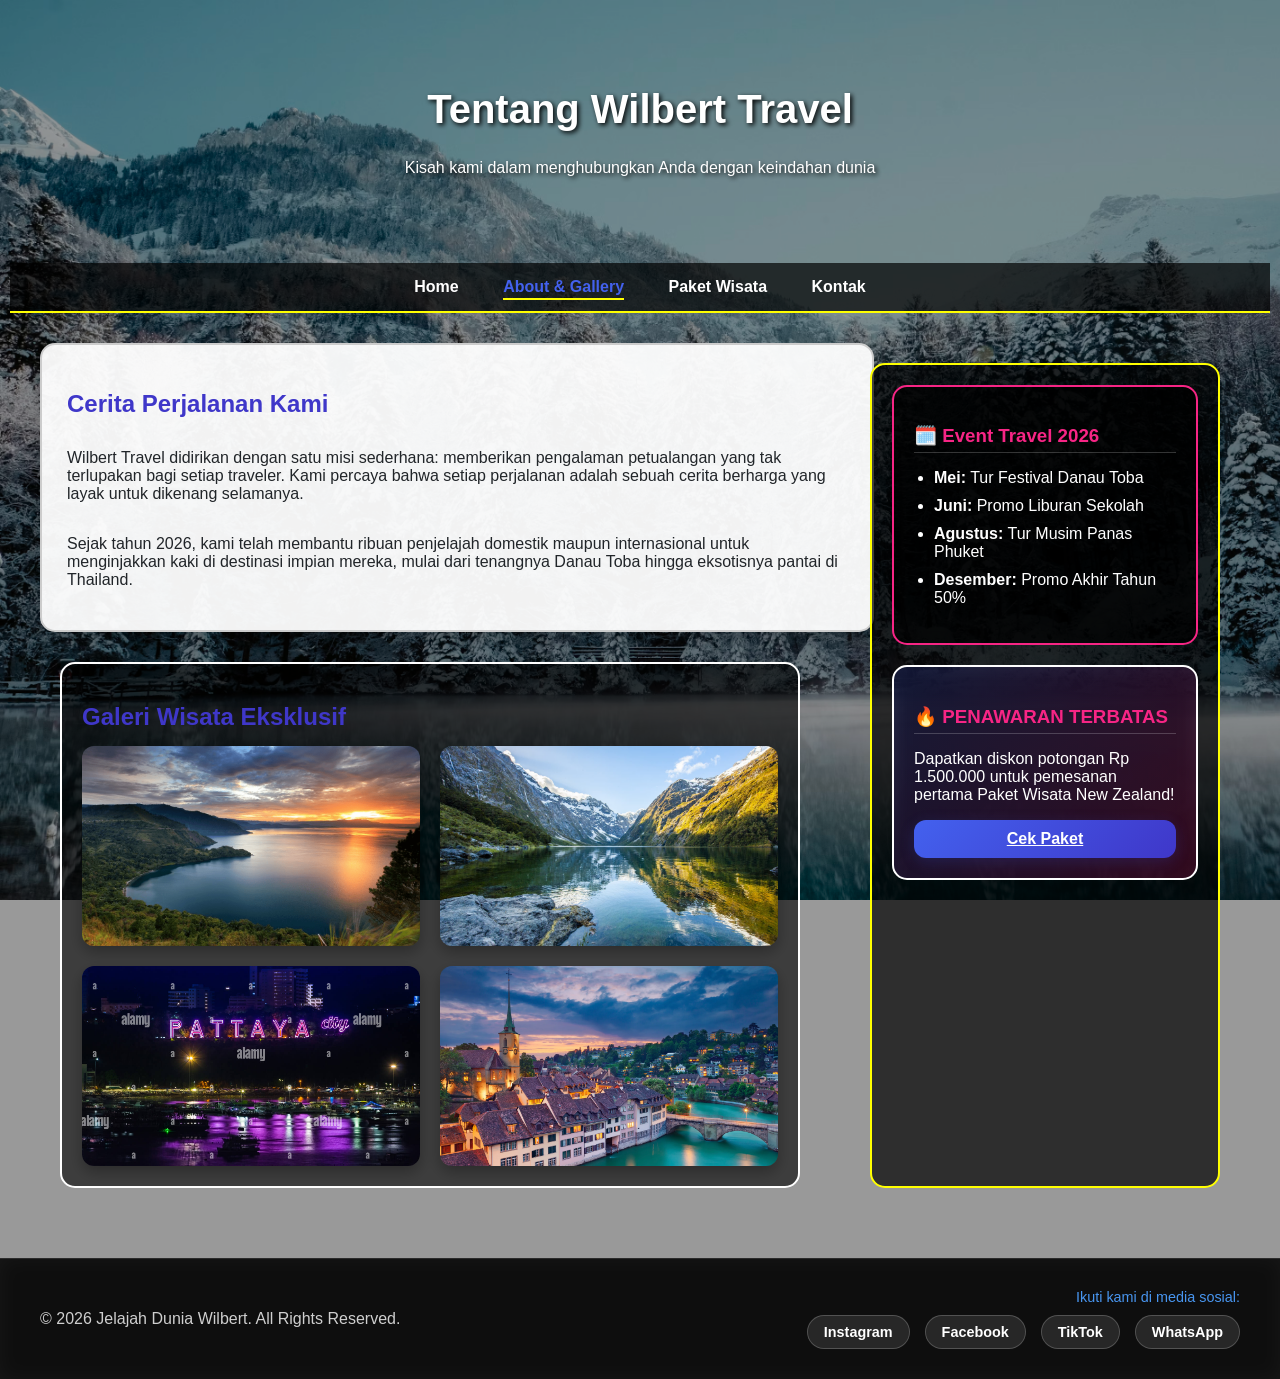
==== about.html @ 25705575 "upload project web" ====
<!DOCTYPE html>
<html lang="id">
<head>
    <meta charset="UTF-8">
    <meta name="viewport" content="width=device-width, initial-scale=1.0">
    <title>About Us & Gallery - Wilbert Travel</title>
    <link rel="stylesheet" href="css/style 1.css">
    <link rel="icon" href="img/854878.jpg">
</head>

<body class="bg-about">

    <header>
        <h1>Tentang Wilbert Travel</h1>
        <p>Kisah kami dalam menghubungkan Anda dengan keindahan dunia</p>
    </header>

    <nav>
        <a href="index.html">Home</a> 
        <a href="about.html" class="active">About & Gallery</a> 
        <a href="paket.html">Paket Wisata</a>
        <a href="kontak.html">Kontak</a>
    </nav>

    <div class="about-wrapper">
        
        <main class="about-main">
            <article class="story-section">
                <h2>Cerita Perjalanan Kami</h2>
                <p>Wilbert Travel didirikan dengan satu misi sederhana: memberikan pengalaman petualangan yang tak terlupakan bagi setiap traveler. Kami percaya bahwa setiap perjalanan adalah sebuah cerita berharga yang layak untuk dikenang selamanya.</p>
                <p>Sejak tahun 2026, kami telah membantu ribuan penjelajah domestik maupun internasional untuk menginjakkan kaki di destinasi impian mereka, mulai dari tenangnya Danau Toba hingga eksotisnya pantai di Thailand.</p>
            </article>

            <section class="gallery-section">
                <h2>Galeri Wisata Eksklusif</h2>
                <div class="gallery-grid">
                    <div class="gallery-item">
                        <img src="img/danau-toba.webp" alt="Danau Toba">
                        <div class="gallery-overlay"><span>Danau Toba</span></div>
                    </div>
                    <div class="gallery-item">
                        <img src="img/new zealand.jfif" alt="New Zealand">
                        <div class="gallery-overlay"><span>Queenstown</span></div>
                    </div>
                    <div class="gallery-item">
                        <img src="img/pattaya beach.jpg" alt="Pattaya Beach">
                        <div class="gallery-overlay"><span>Pattaya Beach</span></div>
                    </div>
                    <div class="gallery-item">
                        <img src="img/galery1.webp" alt="galery1">
                        <div class="gallery-overlay"><span>Galery1</span></div>
                    </div>
                </div>
            </section>
        </main>

        <aside class="about-sidebar">
            <div class="sidebar-box info-box">
                <h3>🗓️ Event Travel 2026</h3>
                <ul>
                    <li><strong>Mei:</strong> Tur Festival Danau Toba</li>
                    <li><strong>Juni:</strong> Promo Liburan Sekolah</li>
                    <li><strong>Agustus:</strong> Tur Musim Panas Phuket</li>
                    <li><strong>Desember:</strong> Promo Akhir Tahun 50%</li>
                </ul>
            </div>

            <div class="sidebar-box promo-box">
                <h3>🔥 PENAWARAN TERBATAS</h3>
                <p>Dapatkan diskon potongan Rp 1.500.000 untuk pemesanan pertama Paket Wisata New Zealand!</p>
                <a href="paket.html" class="buy-btn" style="text-align: center; display: block;">Cek Paket</a>
            </div>
        </aside>

    </div>

    <button id="scrollToTop" class="scroll-btn">↑</button>

    <footer class="main-footer">
        <div class="footer-content">
            <div class="footer-left">
                <p>© 2026 Jelajah Dunia Wilbert. All Rights Reserved.</p>
            </div>
            
            <div class="footer-right">
                <span>Ikuti kami di media sosial:</span>
                <div class="social-links">
                    <a href="https://instagram.com" target="_blank" class="social-item">Instagram</a>
                    <a href="https://facebook.com" target="_blank" class="social-item">Facebook</a>
                    <a href="https://tiktok.com" target="_blank" class="social-item">TikTok</a>
                    <a href="https://wa.me/628123456789" target="_blank" class="social-item">WhatsApp</a>
                </div>
            </div>
        </div>
    </footer>

    <script>
        document.addEventListener("DOMContentLoaded", () => {
            const links = document.querySelectorAll("nav a");
            const currentUrl = window.location.pathname.split('/').pop();

            links.forEach(link => {
                const linkPage = link.getAttribute("href");
                if (currentUrl === linkPage || (currentUrl === "" && linkPage === "index.html")) {
                    link.classList.add("active");
                } else {
                    link.classList.remove("active");
                }

                link.addEventListener("click", function (e) {
                    if (this.getAttribute("href") && !this.getAttribute("href").startsWith("#")) {
                        e.preventDefault();
                        const targetUrl = this.href;
                        document.body.classList.add("fade-out");
                        setTimeout(() => { window.location.href = targetUrl; }, 400);
                    }
                });
            });

            const scrollBtn = document.getElementById("scrollToTop");

            window.addEventListener("scroll", () => {
                if (window.pageYOffset > 300) {
                    scrollBtn.classList.add("show");
                } else {
                    scrollBtn.classList.remove("show");
                }
            });

            scrollBtn.addEventListener("click", () => {
                window.scrollTo({ top: 0, behavior: "smooth" });
            });
        });
    </script>

</body>
</html>
---- css/style 1.css ----
html {
    scroll-behavior: smooth;
}

body {
    font-family: 'Poppins', sans-serif;
    margin: 0;
    background-size: cover;
    background-attachment: fixed;
    color: white;
}

body::before {
    content: "";
    position: fixed;
    top: 0;
    left: 0;
    width: 100%;
    height: 100%;
    background: rgba(0, 0, 0, 0.4);
    z-index: -1;
}

header {
    text-align: center;
    padding: 60px 20px;
    text-shadow: 2px 2px 5px black;
}

h1 {
    font-size: 40px;
    font-weight: bold;
}

.btn {
    background: yellow;
    color: black;
    padding: 12px 25px;
    border-radius: 25px;
    text-decoration: none;
    font-weight: bold;
    display: inline-block;
    margin-top: 20px;
    border: 2px solid black;
    transition: 0.3s;
}

.btn:hover {
    background: orange;
    transform: scale(1.1);
}

nav {
    background-color: rgba(0, 0, 0, 0.7);
    padding: 15px;
    margin: 10px;
    text-align: center;
    position: sticky;
    top: 0;
    border-bottom: 2px solid yellow;
}

nav a {
    color: white;
    margin: 0 20px;
    text-decoration: none;
    font-weight: bold;
    position: relative;
    transition: color 0.3s ease;
}

nav a:hover, nav a.active {
    color: #4361ee !important;
}

nav a::after {
    content: "";
    position: absolute;
    width: 0%;
    height: 3px; 
    background: #f72585; 
    left: 0;
    bottom: -5px; 
    transition: width 0.3s ease; 
}

nav a:hover::after, nav a.active::after {
    width: 100%;
}

main {
    padding: 30px;
}

h2 {
    text-align: center;
    color: yellow;
    font-weight: bold;
}

article {
    background-color: rgba(255, 255, 255, 0.95);
    color: black;
    padding: 15px;
    margin: 20px auto;
    border-radius: 15px;
    width: 80%;
    border: 2px solid #ccc;
    box-shadow: 0 8px 20px rgba(0, 0, 0, 0.3);
    transition: 0.3s;
}

article:hover {
    transform: translateY(-5px);
}

article img {
    width: 100%;
    height: 200px;
    object-fit: cover;
    border-radius: 10px;
    border: 3px solid #0077b6;
}

section {
    padding: 20px;
    margin: 20px;
    background-color: rgba(0, 0, 0, 0.6);
    border-radius: 15px;
    border: 2px solid white;
}

.media {
    text-align: center;
}

aside {
    background-color: rgba(0, 0, 0, 0.7);
    padding: 20px;
    margin: 20px;
    border-radius: 15px;
    border: 2px solid yellow;
}

footer {
    background-color: rgba(0, 0, 0, 0.8);
    text-align: center;
    padding: 20px;
    margin-top: 20px;
    border-top: 3px solid yellow;
}

.buy-btn {
    background: linear-gradient(135deg, #4361ee 0%, #3f37c9 100%);
    color: white;
    border: none;
    padding: 10px 20px;
    border-radius: 12px; 
    font-weight: 600;
    cursor: pointer;
    transition: all 0.3s ease; 
    box-shadow: 0 4px 15px rgba(67, 97, 238, 0.2);
    display: inline-block;
    margin-top: 10px;
}

.buy-btn:hover {
    background: linear-gradient(135deg, #f72585 0%, #b5179e 100%); 
    transform: translateY(-2px); 
    box-shadow: 0 6px 20px rgba(247, 37, 133, 0.3);
}

.grid-container {
    display: grid;
    grid-template-columns: repeat(auto-fit, minmax(300px, 1fr)); 
    gap: 30px; 
    padding: 20px 0;
    max-width: 1100px;
    margin: 0 auto;
}

article {
    background-color: rgba(255, 255, 255, 0.95);
    color: black;
    padding: 20px;
    margin: 0; 
    border-radius: 15px;
    width: 100%;
    border: 2px solid #ccc;
    box-shadow: 0 8px 20px rgba(0, 0, 0, 0.3);
    transition: 0.3s;
    
    display: flex;
    flex-direction: column;
    justify-content: space-between;
}

.about-wrapper {
    display: grid;
    grid-template-columns: 2fr 1fr; 
    gap: 30px;
    max-width: 1200px;
    margin: 30px auto;
    padding: 0 20px;
}

.about-main {
    padding: 0;
}

.story-section {
    background-color: rgba(255, 255, 255, 0.95);
    color: #212529;
    padding: 25px;
    border-radius: 15px;
    box-shadow: 0 8px 20px rgba(0,0,0,0.2);
    margin-bottom: 30px;
}

.story-section h2, .gallery-section h2 {
    color: #3f37c9;
    text-align: left;
    margin-bottom: 15px;
}

.gallery-grid {
    display: grid;
    grid-template-columns: repeat(auto-fit, minmax(220px, 1fr));
    gap: 20px;
}

.gallery-item {
    position: relative;
    border-radius: 12px;
    overflow: hidden;
    box-shadow: 0 6px 15px rgba(0,0,0,0.3);
}

.gallery-item img {
    width: 100%;
    height: 200px;
    object-fit: cover;
    display: block;
    transition: transform 0.4s ease;
}

.gallery-item:hover img {
    transform: scale(1.1);
}

.gallery-overlay {
    position: absolute;
    top: 0; left: 0; width: 100%; height: 100%;
    background: linear-gradient(to top, rgba(0,0,0,0.8), transparent);
    display: flex;
    align-items: flex-end;
    padding: 15px;
    opacity: 0;
    transition: opacity 0.3s ease;
}

.gallery-item:hover final-response .gallery-overlay {
    opacity: 1;
}

.gallery-overlay span {
    color: white;
    font-weight: bold;
    font-size: 1.1rem;
}

.about-sidebar {
    display: flex;
    flex-direction: column;
    gap: 20px;
}

.sidebar-box {
    background-color: rgba(0, 0, 0, 0.75);
    border: 2px solid #f72585; 
    padding: 20px;
    border-radius: 15px;
    color: white;
}

.sidebar-box h3 {
    color: #f72585;
    margin-bottom: 15px;
    border-bottom: 1px solid rgba(255,255,255,0.2);
    padding-bottom: 5px;
}

.sidebar-box ul {
    padding-left: 20px;
}

.sidebar-box li {
    margin-bottom: 10px;
}

.promo-box {
    background: linear-gradient(135deg, rgba(67, 97, 238, 0.2) 0%, rgba(247, 37, 133, 0.2) 100%);
    border: 2px solid white;
    backdrop-filter: blur(10px);
}

.contact-container {
    max-width: 600px;
    margin: 40px auto;
    padding: 0 20px;
}

.contact-card {
    background-color: rgba(255, 255, 255, 0.95);
    color: #212529;
    padding: 35px;
    border-radius: 20px;
    box-shadow: 0 10px 30px rgba(0,0,0,0.4);
}

.contact-card h2 {
    color: #4361ee;
    margin-bottom: 25px;
}

.form-group {
    margin-bottom: 20px;
}

.form-group label {
    display: block;
    font-weight: 600;
    margin-bottom: 8px;
    color: #333;
}

.form-group input, .form-group textarea {
    width: 100%;
    padding: 12px 15px;
    border: 2px solid #ccc;
    border-radius: 10px;
    font-family: inherit;
    font-size: 1fr;
    transition: all 0.3s ease;
}

.form-group input:focus, .form-group textarea:focus {
    border-color: #4361ee;
    outline: none;
    box-shadow: 0 0 10px rgba(67, 97, 238, 0.2);
}

.form-submit {
    width: 100%;
    padding: 14px;
    font-size: 1.1rem;
}

@media (max-width: 768px) {
    .about-wrapper {
        grid-template-columns: 1fr; 
    }
}

.main-footer {
    background: rgba(0, 0, 0, 0.85); 
    backdrop-filter: blur(10px);
    color: #ffffff;
    padding: 30px 20px;
    margin-top: 50px;
    border-top: 1px solid rgba(255, 255, 255, 0.1);
}

.footer-content {
    max-width: 1200px;
    margin: 0 auto;
    display: flex;
    justify-content: space-between; 
    align-items: center;
    flex-wrap: wrap; 
    gap: 20px;
}

.footer-left p {
    font-size: 1rem;
    opacity: 0.8;
    margin: 0;
}

.footer-right {
    display: flex;
    flex-direction: column;
    align-items: flex-end;
    gap: 10px;
}

.footer-right span {
    font-size: 0.9rem;
    font-weight: 500;
    color: #4895ef; 
}

.social-links {
    display: flex;
    gap: 15px; 
}

.social-item {
    color: #ffffff;
    text-decoration: none;
    font-size: 0.9rem;
    font-weight: 600;
    padding: 8px 16px;
    background: rgba(255, 255, 255, 0.1);
    border-radius: 50px; 
    border: 1px solid rgba(255, 255, 255, 0.2);
    transition: all 0.4s cubic-bezier(0.4, 0, 0.2, 1);
}

.social-item:hover {
    background: linear-gradient(135deg, #f72585 0%, #b5179e 100%); 
    color: #ffffff;
    transform: translateY(-3px); 
    box-shadow: 0 5px 15px rgba(247, 37, 133, 0.5);
}

@media (max-width: 768px) {
    .footer-content {
        flex-direction: column;
        text-align: center;
    }
    .footer-right {
        align-items: center;
    }
    .social-links {
        flex-wrap: wrap;
        justify-content: center;
    }
}

body {
    opacity: 0;
    transform: translateY(10px);
    animation: halamanMasuk 0.5s ease-out forwards;
    transition: opacity 0.4s ease-in-out, transform 0.4s ease-in-out;
}

body.fade-out {
    opacity: 0;
    transform: translateY(-10px);
}

nav a {
    position: relative;
    transition: color 0.3s ease;
}

nav a::after {
    content: '';
    position: absolute;
    width: 0;
    height: 2px;
    bottom: -5px;
    left: 0;
    background-color: yellow; 
    transition: width 0.3s ease;
}

nav a:hover::after, nav a.active::after {
    width: 100%;
}

.btn, .buy-btn, .product-card, .contact-card {
    transition: transform 0.3s cubic-bezier(0.25, 0.8, 0.25, 1), box-shadow 0.3s ease;
}

.btn:hover, .buy-btn:hover {
    transform: scale(1.05);
    box-shadow: 0 5px 15px rgba(255, 255, 0, 0.4);
}

.product-card:hover, .contact-card:hover {
    transform: translateY(-5px);
    box-shadow: 0 10px 20px rgba(0, 0, 0, 0.2);
}

@keyframes halamanMasuk {
    from {
        opacity: 0;
        transform: translateY(10px);
    }
    to {
        opacity: 1;
        transform: translateY(0);
    }
}

.scroll-btn {
    position: fixed;
    bottom: 30px;
    right: 30px;
    width: 45px;
    height: 45px;
    background-color: #f72585; 
    color: white;
    border: none;
    border-radius: 50%;
    font-size: 20px;
    font-weight: bold;
    cursor: pointer;
    box-shadow: 0 4px 10px rgba(0,0,0,0.3);
    opacity: 0; 
    visibility: hidden;
    transition: all 0.3s ease;
    z-index: 99;
}

.scroll-btn.show {
    opacity: 1;
    visibility: visible;
}

.scroll-btn:hover {
    background-color: #4361ee; 
    transform: translateY(-5px);
}

body.bg-home {
    background-image: url("../img/background.jpg"); 
}

body.bg-about {
    background-image: url("../img/snow.avif"); 
}

body.bg-kontak {
    background-image: url("../img/desert.jpg"); 
}
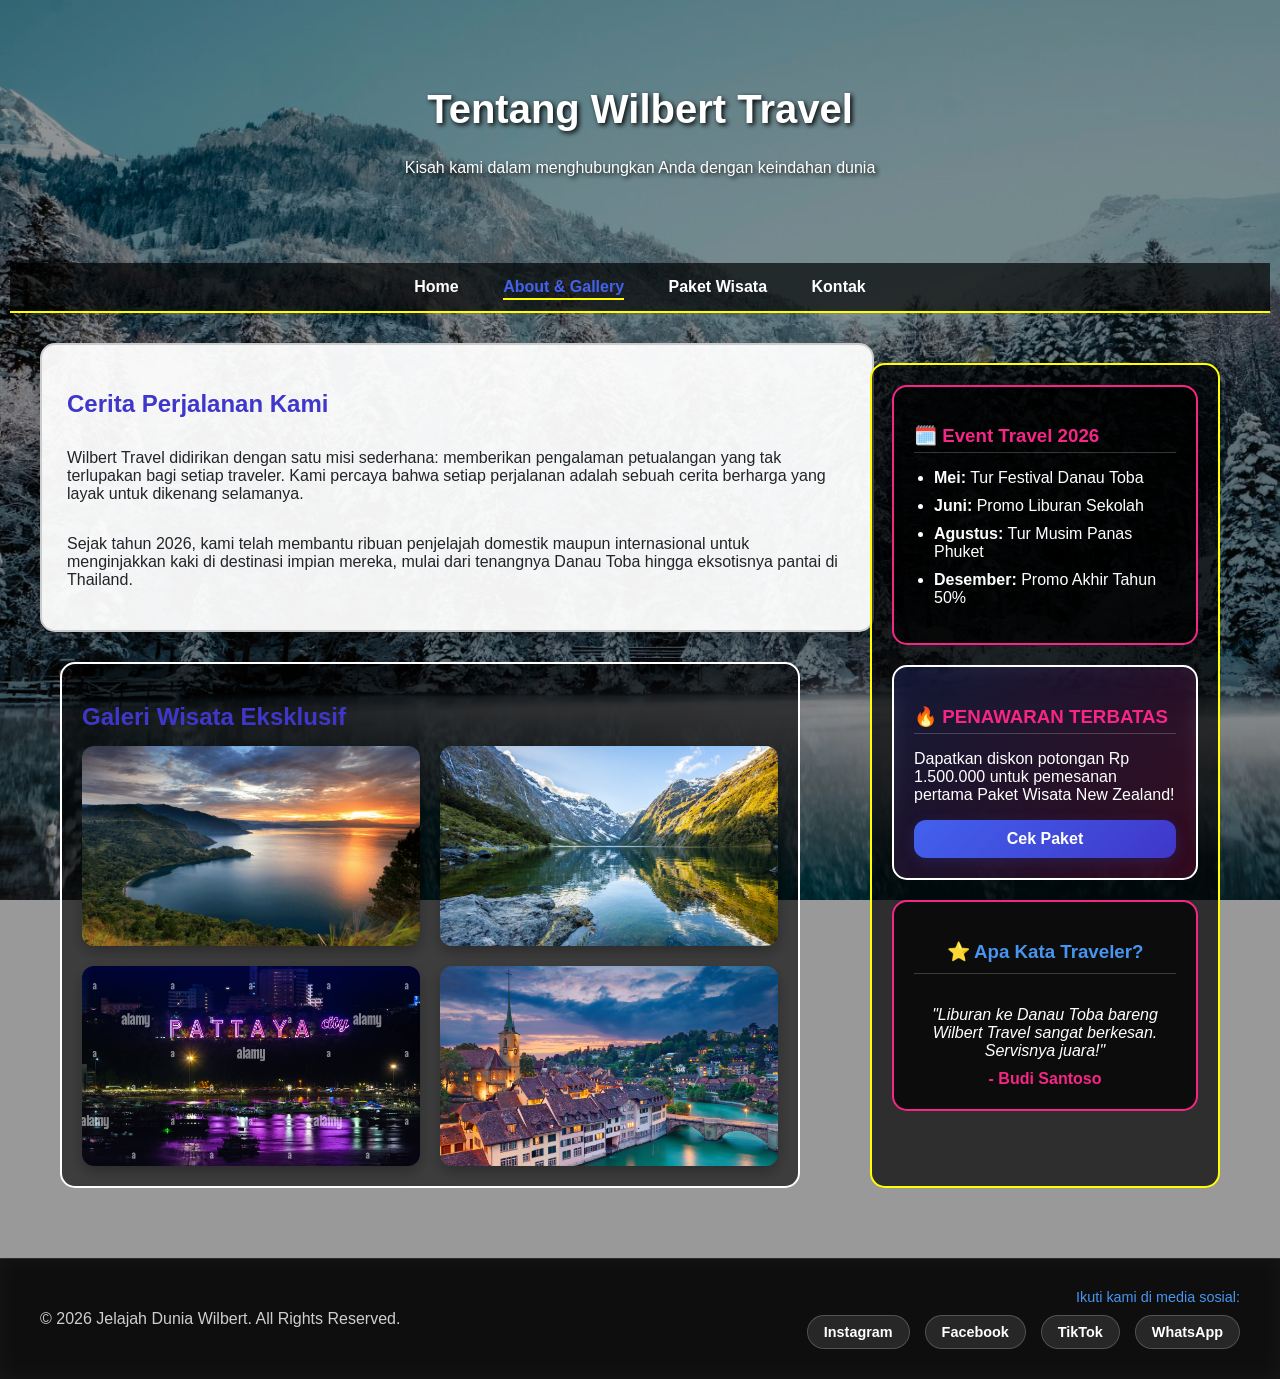
==== commit 697b113a: "Menambahkan sedikit fitur" ====
--- a/about.html
+++ b/about.html
@@ -6,6 +6,67 @@
     <title>About Us & Gallery - Wilbert Travel</title>
     <link rel="stylesheet" href="css/style 1.css">
     <link rel="icon" href="img/854878.jpg">
+    <style>
+        /* CSS Khusus untuk Lightbox Gallery (Efek Zoom Gambar) */
+        .lightbox-overlay {
+            position: fixed;
+            top: 0; left: 0; width: 100%; height: 100%;
+            background: rgba(0, 0, 0, 0.9);
+            display: none; 
+            justify-content: center;
+            align-items: center;
+            z-index: 99999;
+            opacity: 0;
+            transition: opacity 0.3s ease;
+            cursor: zoom-out;
+        }
+        .lightbox-overlay.active {
+            display: flex;
+            opacity: 1;
+        }
+        .lightbox-img {
+            max-width: 90%;
+            max-height: 90%;
+            border-radius: 10px;
+            box-shadow: 0 0 30px rgba(255,255,255,0.2);
+            border: 4px solid white;
+            transform: scale(0.8);
+            transition: transform 0.3s ease;
+        }
+        .lightbox-overlay.active .lightbox-img {
+            transform: scale(1);
+        }
+        .gallery-item {
+            cursor: zoom-in; 
+        }
+
+        /* CSS Tambahan untuk Slider Testimoni di Sidebar */
+        .review-box {
+            text-align: center;
+        }
+        .review-box h3 {
+            color: #4895ef;
+            border-bottom: 1px solid rgba(255,255,255,0.2);
+            padding-bottom: 10px;
+            margin-bottom: 15px;
+        }
+        #testimonial-slider {
+            min-height: 100px;
+            display: flex;
+            flex-direction: column;
+            justify-content: center;
+        }
+        #testi-text {
+            font-style: italic;
+            margin-bottom: 10px;
+            transition: opacity 0.5s ease;
+        }
+        #testi-author {
+            font-weight: bold;
+            color: #f72585;
+            transition: opacity 0.5s ease;
+        }
+    </style>
 </head>
 
 <body class="bg-about">
@@ -35,19 +96,19 @@
                 <h2>Galeri Wisata Eksklusif</h2>
                 <div class="gallery-grid">
                     <div class="gallery-item">
-                        <img src="img/danau-toba.webp" alt="Danau Toba">
+                        <img src="img/danau-toba.webp" alt="Danau Toba" class="zoomable">
                         <div class="gallery-overlay"><span>Danau Toba</span></div>
                     </div>
                     <div class="gallery-item">
-                        <img src="img/new zealand.jfif" alt="New Zealand">
+                        <img src="img/new zealand.jfif" alt="New Zealand" class="zoomable">
                         <div class="gallery-overlay"><span>Queenstown</span></div>
                     </div>
                     <div class="gallery-item">
-                        <img src="img/pattaya beach.jpg" alt="Pattaya Beach">
+                        <img src="img/pattaya beach.jpg" alt="Pattaya Beach" class="zoomable">
                         <div class="gallery-overlay"><span>Pattaya Beach</span></div>
                     </div>
                     <div class="gallery-item">
-                        <img src="img/galery1.webp" alt="galery1">
+                        <img src="img/galery1.webp" alt="galery1" class="zoomable">
                         <div class="gallery-overlay"><span>Galery1</span></div>
                     </div>
                 </div>
@@ -68,7 +129,16 @@
             <div class="sidebar-box promo-box">
                 <h3>🔥 PENAWARAN TERBATAS</h3>
                 <p>Dapatkan diskon potongan Rp 1.500.000 untuk pemesanan pertama Paket Wisata New Zealand!</p>
-                <a href="paket.html" class="buy-btn" style="text-align: center; display: block;">Cek Paket</a>
+                <a href="paket.html" class="buy-btn" style="text-align: center; display: block; text-decoration: none;">Cek Paket</a>
+            </div>
+
+            <!-- FITUR BARU: WIDGET TESTIMONI PELANGGAN -->
+            <div class="sidebar-box review-box">
+                <h3>⭐ Apa Kata Traveler?</h3>
+                <div id="testimonial-slider">
+                    <p id="testi-text">"Liburan ke Danau Toba bareng Wilbert Travel sangat berkesan. Servisnya juara!"</p>
+                    <span id="testi-author">- Budi Santoso</span>
+                </div>
             </div>
         </aside>
 
@@ -94,8 +164,14 @@
         </div>
     </footer>
 
+    <!-- ELEMEN KOSONG UNTUK LIGHTBOX -->
+    <div id="lightboxOverlay" class="lightbox-overlay">
+        <img id="lightboxImg" class="lightbox-img" src="">
+    </div>
+
     <script>
         document.addEventListener("DOMContentLoaded", () => {
+            // Transisi Halaman
             const links = document.querySelectorAll("nav a");
             const currentUrl = window.location.pathname.split('/').pop();
 
@@ -117,8 +193,8 @@
                 });
             });
 
+            // Scroll to Top
             const scrollBtn = document.getElementById("scrollToTop");
-
             window.addEventListener("scroll", () => {
                 if (window.pageYOffset > 300) {
                     scrollBtn.classList.add("show");
@@ -126,10 +202,59 @@
                     scrollBtn.classList.remove("show");
                 }
             });
-
             scrollBtn.addEventListener("click", () => {
                 window.scrollTo({ top: 0, behavior: "smooth" });
             });
+
+            // Lightbox Gallery
+            const images = document.querySelectorAll('.zoomable');
+            const lightboxOverlay = document.getElementById('lightboxOverlay');
+            const lightboxImg = document.getElementById('lightboxImg');
+
+            images.forEach(img => {
+                img.addEventListener('click', function() {
+                    const source = this.getAttribute('src');
+                    lightboxImg.setAttribute('src', source);
+                    lightboxOverlay.classList.add('active');
+                });
+            });
+
+            lightboxOverlay.addEventListener('click', () => {
+                lightboxOverlay.classList.remove('active');
+                setTimeout(() => {
+                    lightboxImg.setAttribute('src', '');
+                }, 300);
+            });
+
+            // --- FITUR BARU: JAVASCRIPT UNTUK SLIDER TESTIMONI ---
+            const testimonials = [
+                { text: '"Liburan ke Danau Toba bareng Wilbert Travel sangat berkesan. Servisnya juara!"', author: "- Budi Santoso" },
+                { text: '"Gak nyangka paket ke Phuket bisa semurah ini tapi fasilitas hotelnya bintang 4. Keren!"', author: "- Siti Aisyah" },
+                { text: '"Tour guide di New Zealand sangat ramah dan informatif. Bakal repeat order sih ini."', author: "- Reza Mahendra" }
+            ];
+
+            let currentIndex = 0;
+            const testiText = document.getElementById('testi-text');
+            const testiAuthor = document.getElementById('testi-author');
+
+            // Ganti testimoni setiap 4 detik (4000 ms)
+            setInterval(() => {
+                // 1. Efek Fade out
+                testiText.style.opacity = 0;
+                testiAuthor.style.opacity = 0;
+
+                // 2. Ganti teks setelah setengah detik (menunggu fade out selesai)
+                setTimeout(() => {
+                    currentIndex = (currentIndex + 1) % testimonials.length;
+                    testiText.textContent = testimonials[currentIndex].text;
+                    testiAuthor.textContent = testimonials[currentIndex].author;
+
+                    // 3. Efek Fade in kembali
+                    testiText.style.opacity = 1;
+                    testiAuthor.style.opacity = 1;
+                }, 500); 
+
+            }, 4000); 
         });
     </script>
 
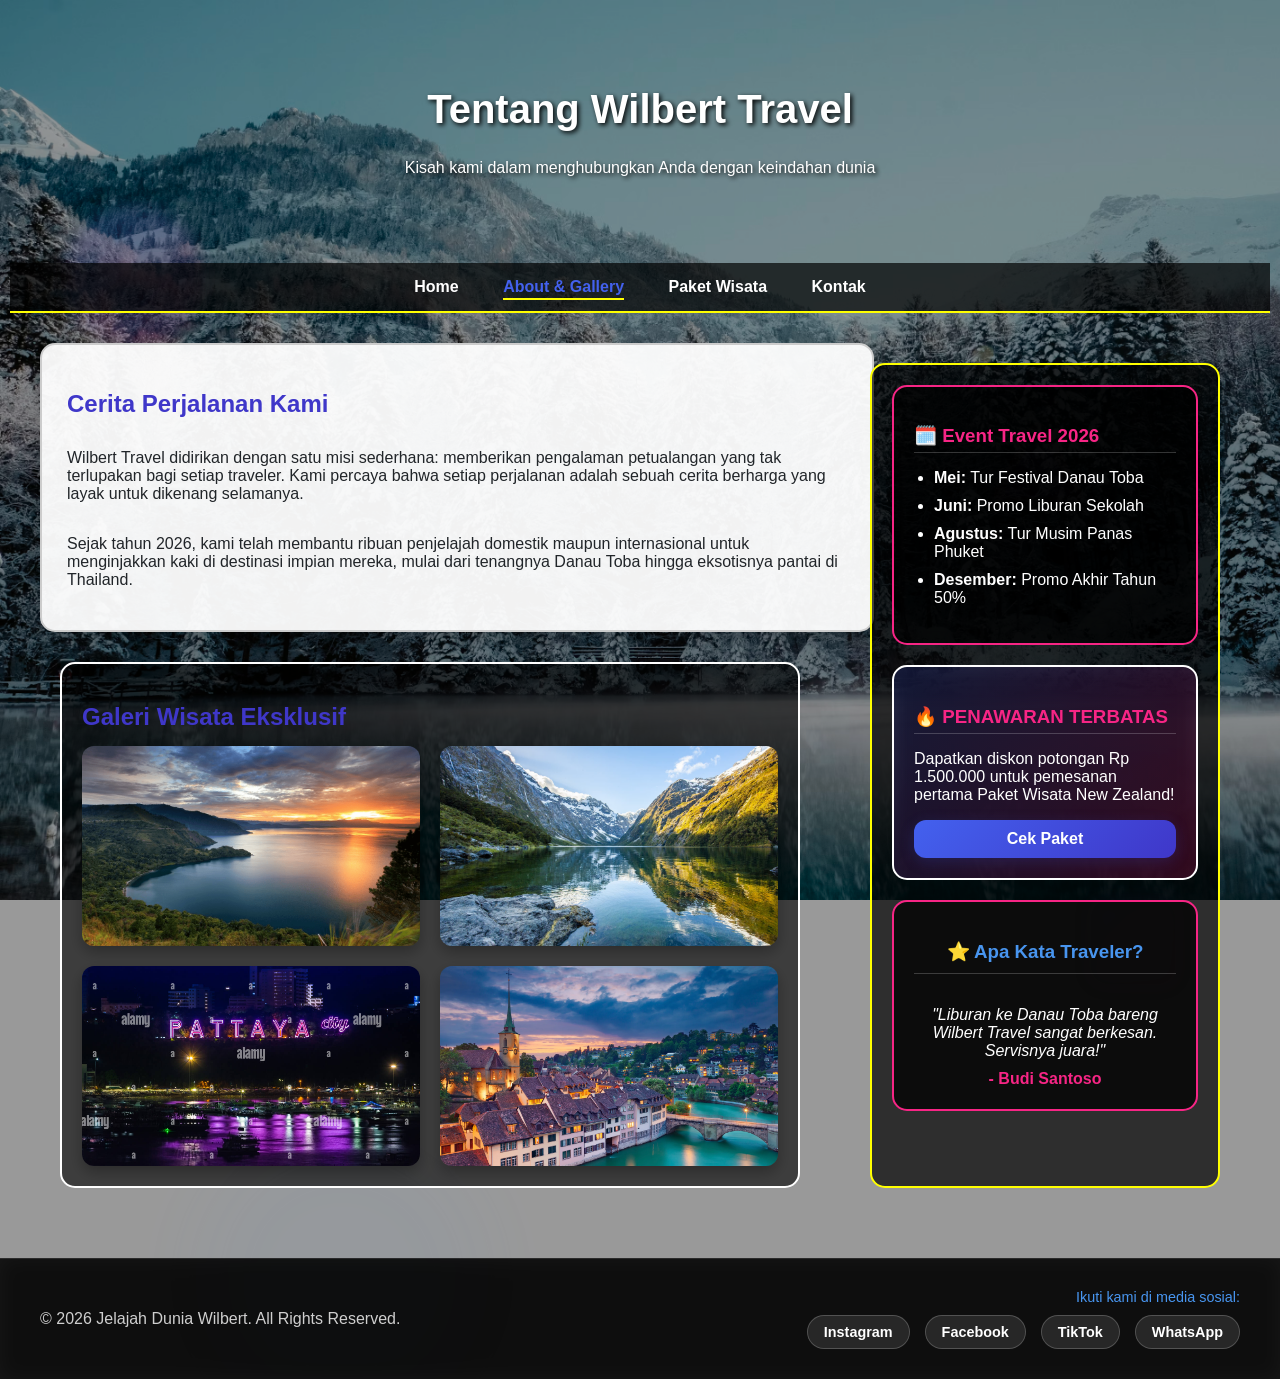
==== commit 57272857: "final proyek" ====
--- a/about.html
+++ b/about.html
@@ -71,6 +71,13 @@
 
 <body class="bg-about">
 
+    <div class="bg-ornaments" aria-hidden="true">
+    <div class="ornament circle-1"></div>
+    <div class="ornament square-1"></div>
+    <div class="ornament circle-2"></div>
+    <div class="ornament triangle-1"></div>
+</div>
+
     <header>
         <h1>Tentang Wilbert Travel</h1>
         <p>Kisah kami dalam menghubungkan Anda dengan keindahan dunia</p>
--- a/css/style 1.css
+++ b/css/style 1.css
@@ -535,4 +535,96 @@
 
 body.bg-kontak {
     background-image: url("../img/desert.jpg"); 
+}
+
+.bg-ornaments {
+    position: fixed;
+    top: 0;
+    left: 0;
+    width: 100%;
+    height: 100%;
+    pointer-events: none; /* Supaya tidak bisa di-klik & tidak mengganggu tombol/teks */
+    z-index: 0;          /* Berada di belakang seluruh konten utama */
+    overflow: hidden;
+}
+ 
+.ornament {
+    position: absolute;
+    background: linear-gradient(135deg, var(--primary, #4361ee) 0%, var(--accent, #f72585) 100%);
+    opacity: 0.15; /* Dibuat sangat transparan agar teks di atasnya tetap mudah dibaca */
+    filter: blur(8px); /* Efek sedikit blur agar menyatu lembut dengan background */
+}
+ 
+/* Variasi Ukuran, Bentuk, dan Posisi Awal Ornaments */
+.ornament.circle-1 {
+    width: 140px;
+    height: 140px;
+    border-radius: 50%;
+    top: 15%;
+    left: 5%;
+    animation: melayang 25s infinite ease-in-out;
+}
+ 
+.ornament.square-1 {
+    width: 90px;
+    height: 90px;
+    border-radius: 16px;
+    top: 65%;
+    right: 8%;
+    animation: melayangPutar 30s infinite ease-in-out;
+}
+ 
+.ornament.circle-2 {
+    width: 300px;
+    height: 300px;
+    border-radius: 50%;
+    bottom: -50px;
+    left: 15%;
+    background: var(--primary-light, #4895ef);
+    opacity: 0.04;
+    filter: blur(40px); /* Sulap lingkaran besar menjadi efek awan gradasi (ambient cloud) */
+    animation: melayang 40s infinite ease-in-out;
+}
+
+header, nav, main, section, aside, footer {
+    position: relative;
+    z-index: 1;
+}
+ 
+.ornament.triangle-1 {
+    width: 0;
+    height: 0;
+    border-left: 50px solid transparent;
+    border-right: 50px solid transparent;
+    border-bottom: 90px solid var(--accent, #f72585);
+    background: transparent; /* Teknik CSS murni untuk membuat bentuk segitiga */
+    top: 30%;
+    right: 15%;
+    opacity: 0.05;
+    animation: melayangPutar 20s infinite ease-in-out;
+}
+ 
+/* Jalur Animasi Gerakan Melayang Perlahan (Smooth Floating Effect) */
+@keyframes melayang {
+    0% {
+        transform: translateY(0) translateX(0);
+    }
+    50% {
+        transform: translateY(-35px) translateX(25px);
+    }
+    100% {
+        transform: translateY(0) translateX(0);
+    }
+}
+ 
+@keyframes melayangPutar {
+    0% {
+        transform: translateY(0) translateX(0) rotate(0deg);
+    }
+    50% {
+        transform: translateY(30px) translateX(-20px) rotate(180deg);
+    }
+    100% {
+        transform: translateY(0) translateX(0) rotate(360deg);
+    }
 }
